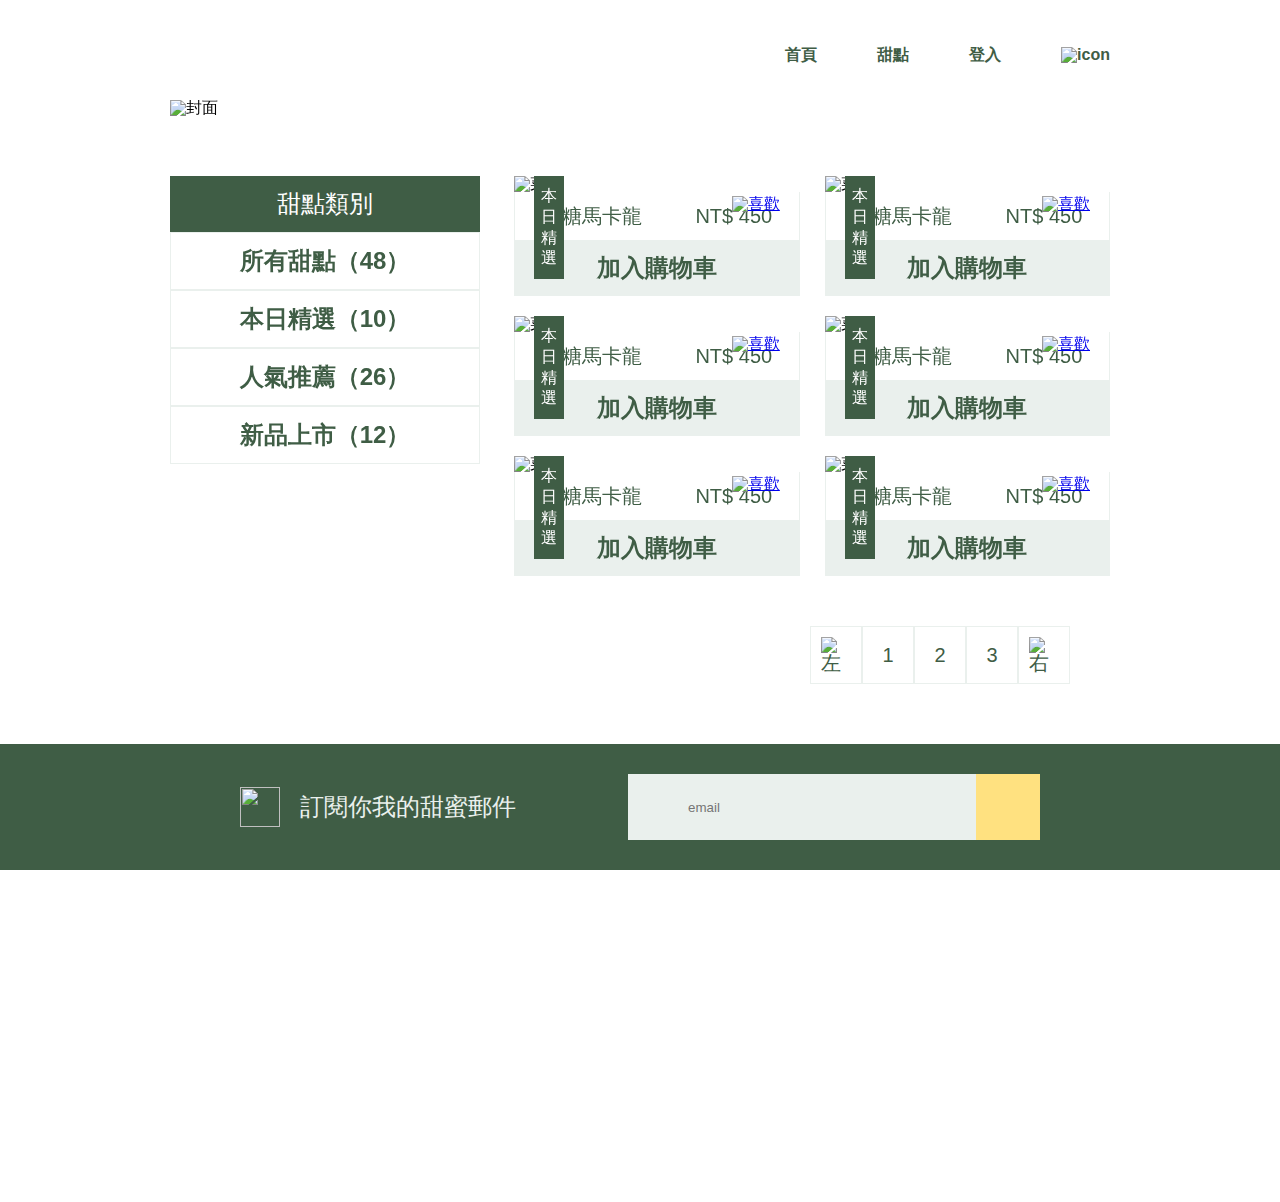
==== index.html @ f2b3f81a "Initial commit" ====
<!DOCTYPE html>
<html lang="en">

<head>
    <meta charset="UTF-8">
    <meta name="viewport" content="width=device-width, initial-scale=1.0">
    <title>Sweetaste</title>
    <link rel="stylesheet" href="css/index/all.css">
</head>

<body>
    <div class="container">
        <header class="header">
            <a href="#" class="burger"></a>
            <a href="#" class="title">
                <h1>Sweetaste</h1>
            </a>
            <ul class="nav">
                <li><a href="#">首頁</a></li>
                <li><a href="#">甜點</a></li>
                <li><a href="#">登入</a></li>
                <li>
                    <a href="#"><img src="https://raw.githubusercontent.com/hexschool/webLayoutTraining1st/143d37deb8a19ecd8eccc806ae26acbb90fe4338/student-week1/shopping_cart.png" alt="icon"></a>
                </li>
            </ul>
        </header>
        <div class="logo" data-aos="fade-right">
            <img src="https://raw.githubusercontent.com/hexschool/webLayoutTraining1st/143d37deb8a19ecd8eccc806ae26acbb90fe4338/student-week1/banner.png" alt="封面">
        </div>
        <div class="content">
            <nav class="shop">
                <h2 class="subnav-title" data-aos="fade-right">
                    甜點類別
                </h2>
                <ul>
                    <li class="subnav" data-aos="flip-left">
                        <a href="#"> 所有甜點（48）</a>
                    </li>
                    <li class="subnav" data-aos="flip-left">
                        <a href="#"> 本日精選（10）</a>
                    </li>
                    <li class="subnav" data-aos="flip-left">
                        <a href="#"> 人氣推薦（26）</a>
                    </li>
                    <li class="subnav" data-aos="flip-left">
                        <a href="#"> 新品上市（12）</a>
                    </li>
                </ul>
            </nav>
            <ul class="main">
                <li data-aos="zoom-in">
                    <div class="label">
                        <p>本日精選</p>
                    </div>
                    <div class="favorite">
                        <a href="#"> <img src="https://github.com/hexschool/webLayoutTraining1st/blob/master/student-week1/favorite_border.png?raw=true" alt="喜歡"></a>
                    </div>
                    <img src="https://raw.githubusercontent.com/hexschool/webLayoutTraining1st/143d37deb8a19ecd8eccc806ae26acbb90fe4338/student-week1/p-1.png" alt="菜單">
                    <div class="cost">
                        <h3>
                            焦糖馬卡龍
                        </h3>
                        <p>
                            NT$ 450
                        </p>
                    </div>
                    <a href="#" class="shopping"> 加入購物車</a>
                </li>
                <li data-aos="zoom-in">
                    <div class="label">
                        <p>本日精選</p>
                    </div>
                    <div class="favorite">
                        <a href="#"> <img src="https://github.com/hexschool/webLayoutTraining1st/blob/master/student-week1/favorite_border.png?raw=true" alt="喜歡"></a>
                    </div>
                    <img src="https://raw.githubusercontent.com/hexschool/webLayoutTraining1st/143d37deb8a19ecd8eccc806ae26acbb90fe4338/student-week1/p-2.png" alt="菜單">
                    <div class="cost">
                        <h3>
                            焦糖馬卡龍
                        </h3>
                        <p>
                            NT$ 450
                        </p>
                    </div>
                    <a href="#" class="shopping"> 加入購物車</a>
                </li>
                <li data-aos="zoom-in">
                    <div class="label">
                        <p>本日精選</p>
                    </div>
                    <div class="favorite">
                        <a href="#"> <img src="https://github.com/hexschool/webLayoutTraining1st/blob/master/student-week1/favorite_border.png?raw=true" alt="喜歡"></a>
                    </div>
                    <img src="https://raw.githubusercontent.com/hexschool/webLayoutTraining1st/143d37deb8a19ecd8eccc806ae26acbb90fe4338/student-week1/p-3.png" alt="菜單">
                    <div class="cost">
                        <h3>
                            焦糖馬卡龍
                        </h3>
                        <p>
                            NT$ 450
                        </p>
                    </div>
                    <a href="#" class="shopping"> 加入購物車</a>
                </li>
                <li data-aos="zoom-in">
                    <div class="label">
                        <p>本日精選</p>
                    </div>
                    <div class="favorite">
                        <a href="#"> <img src="https://github.com/hexschool/webLayoutTraining1st/blob/master/student-week1/favorite_border.png?raw=true" alt="喜歡"></a>
                    </div>
                    <img src="https://raw.githubusercontent.com/hexschool/webLayoutTraining1st/143d37deb8a19ecd8eccc806ae26acbb90fe4338/student-week1/p-4.png" alt="菜單">
                    <div class="cost">
                        <h3>
                            焦糖馬卡龍
                        </h3>
                        <p>
                            NT$ 450
                        </p>
                    </div>
                    <a href="#" class="shopping"> 加入購物車</a>
                </li>
                <li data-aos="zoom-in">
                    <div class="label">
                        <p>本日精選</p>
                    </div>
                    <div class="favorite">
                        <a href="#"> <img src="https://github.com/hexschool/webLayoutTraining1st/blob/master/student-week1/favorite_border.png?raw=true" alt="喜歡"></a>
                    </div>
                    <img src="https://raw.githubusercontent.com/hexschool/webLayoutTraining1st/143d37deb8a19ecd8eccc806ae26acbb90fe4338/student-week1/p-5.png" alt="菜單">
                    <div class="cost">
                        <h3>
                            焦糖馬卡龍
                        </h3>
                        <p>
                            NT$ 450
                        </p>
                    </div>
                    <a href="#" class="shopping"> 加入購物車</a>
                </li>
                <li data-aos="zoom-in">
                    <div class="label">
                        <p>本日精選</p>
                    </div>
                    <div class="favorite">
                        <a href="#"> <img src="https://github.com/hexschool/webLayoutTraining1st/blob/master/student-week1/favorite_border.png?raw=true" alt="喜歡"></a>
                    </div>
                    <img src="https://raw.githubusercontent.com/hexschool/webLayoutTraining1st/143d37deb8a19ecd8eccc806ae26acbb90fe4338/student-week1/p-6.png" alt="菜單">
                    <div class="cost">
                        <h3>
                            焦糖馬卡龍
                        </h3>
                        <p>
                            NT$ 450
                        </p>
                    </div>
                    <a href="#" class="shopping"> 加入購物車</a>
                </li>
            </ul>
        </div>
        <ul class="page">
            <li>
                <a href="#"> <img src="https://raw.githubusercontent.com/hexschool/webLayoutTraining1st/143d37deb8a19ecd8eccc806ae26acbb90fe4338/student-week1/arrow_left.png" alt="左"></a>
            </li>
            <li>
                <a href="#" class="btn"> 1</a>
            </li>
            <li>
                <a href="invoice.html" class="btn"> 2</a>
            </li>
            <li>
                <a href="#" class="btn"> 3</a>
            </li>
            <li>
                <a href="#"> <img src="https://raw.githubusercontent.com/hexschool/webLayoutTraining1st/143d37deb8a19ecd8eccc806ae26acbb90fe4338/student-week1/arrow_right.png" alt="右"></a>
            </li>
        </ul>

    </div>
    <div class="footer" data-aos="fade-right" data-aos-offset="100" data-aos-easing="ease-in-sine">
        <div class="footer-top">
            <div class="top-left">
                <img src="https://raw.githubusercontent.com/hexschool/webLayoutTraining1st/4baf15e7aa2800a1e312de01435b7dbf6f654843/student-week1/logo-light.svg" alt="">
                <h2>訂閱你我的甜蜜郵件</h2>
            </div>
            <div class="top-right">
                <form action="index.html" class="form-container">
                    <img src="https://github.com/hexschool/webLayoutTraining1st/blob/master/student-week1/mail-24px.png?raw=true" alt="" class="footer-icon">
                    <input type="email" name="email" placeholder="email" class="footer-input">
                    <button type="submit" class="footer-button">
                        <img src="https://github.com/hexschool/webLayoutTraining1st/blob/master/student-week1/arrow_forward-24px.png?raw=true"
                            alt="">
                    </button>
                </form>
            </div>
        </div>
    </div>
    <div class="footer-bottom-bg" data-aos="fade-right" data-aos-offset="100" data-aos-easing="ease-in-sine">
        <div class="footer-bottom">
            <div class="footer-main">
                <div class="main-left">
                    <img src="https://raw.githubusercontent.com/hexschool/webLayoutTraining1st/4baf15e7aa2800a1e312de01435b7dbf6f654843/student-week1/logotype-lg-dark.svg" alt="">
                    <p>
                        07-1234-5678<br>sweetaste@email.com<br>800 高雄市新興區幸福路 520 號
                    </p>
                </div>
                <div class="main-right">
                    <p>
                        今天是個——
                    </p>
                    <p class="font-farme">
                        吃甜點的好日子。
                    </p>
                </div>
            </div>
            <div class="main-bottom">
                <div class="bottom-img">
                    <a href="#"><img src="https://raw.githubusercontent.com/hexschool/webLayoutTraining1st/4baf15e7aa2800a1e312de01435b7dbf6f654843/student-week1/ic-line%40.svg" alt="">
                    </a>
                    <a href="#"><img src="https://raw.githubusercontent.com/hexschool/webLayoutTraining1st/4baf15e7aa2800a1e312de01435b7dbf6f654843/student-week1/ic-facebook.svg" alt="">
                    </a>
                </div>
                <p>
                    © 2018 Sweetaste* All Rights Reserved
                </p>
            </div>
        </div>
    </div>
    <link rel="stylesheet" href="https://unpkg.com/aos@next/dist/aos.css" />
    <script src="https://unpkg.com/aos@next/dist/aos.js"></script>
    <script>
        AOS.init();
    </script>
</body>

</html>
---- css/index/all.css ----
html,
body,
div,
span,
applet,
object,
iframe,
h1,
h2,
h3,
h4,
h5,
h6,
p,
blockquote,
pre,
a,
abbr,
acronym,
address,
big,
cite,
code,
del,
dfn,
em,
img,
ins,
kbd,
q,
s,
samp,
small,
strike,
strong,
sub,
sup,
tt,
var,
b,
u,
i,
center,
dl,
dt,
dd,
ol,
ul,
li,
fieldset,
form,
label,
legend,
table,
caption,
tbody,
tfoot,
thead,
tr,
th,
td,
article,
aside,
canvas,
details,
embed,
figure,
figcaption,
footer,
header,
hgroup,
menu,
nav,
output,
ruby,
section,
summary,
time,
mark,
audio,
video {
  margin: 0;
  padding: 0;
  border: 0;
  font-size: 100%;
  font: inherit;
  vertical-align: baseline;
}

/* HTML5 display-role reset for older browsers */
article,
aside,
details,
figcaption,
figure,
footer,
header,
hgroup,
menu,
nav,
section {
  display: block;
}

body {
  line-height: 1;
}

ol,
ul {
  list-style: none;
}

blockquote,
q {
  quotes: none;
}

blockquote:before,
blockquote:after,
q:before,
q:after {
  content: "";
  content: none;
}

table {
  border-collapse: collapse;
  border-spacing: 0;
}

img {
  display: block;
  max-width: 100%;
  height: auto;
}

body {
  font-family: PingFangTC-Semibold, arial, sans-serif;
}

.container {
  max-width: 940px;
  margin: 0 auto;
}

.burger {
  display: none;
  background-image: url("https://raw.githubusercontent.com/hexschool/webLayoutTraining1st/master/student-week1/dehaze-24px.png");
  padding: 25px;
  background-position: center center;
  background-repeat: no-repeat;
}

.header {
  display: flex;
  align-items: center;
  justify-content: space-between;
  margin-top: 30px;
  margin-bottom: 30px;
}
.header h1 {
  padding-top: 20px;
}

.title {
  display: block;
  background-image: url("https://raw.githubusercontent.com/hexschool/webLayoutTraining1st/master/student-week1/logo-all-dark.svg");
  width: 220px;
  height: 40px;
  background-repeat: no-repeat;
  text-indent: 101%;
  overflow: hidden;
  white-space: nowrap;
}

.nav {
  display: flex;
  padding-top: 10px;
}
.nav a {
  text-decoration: none;
  color: #3F5D45;
  font-size: 16px;
  font-weight: bold;
  padding: 10px 0;
}
.nav a:hover {
  color: #3f5d4563;
}
.nav li {
  margin-right: 60px;
}
.nav li:last-child {
  margin-right: 0;
}

@media (max-width: 768px) {
  .container {
    max-width: 700px;
  }

  .header a h1,
.nav li:nth-child(1),
.nav li:nth-child(2),
.nav li:nth-child(3) {
    display: none;
  }

  .nav li:last-child {
    width: 100%;
  }

  .header {
    justify-content: space-around;
  }

  .title {
    background-image: url(https://raw.githubusercontent.com/hexschool/webLayoutTraining1st/master/student-week1/logotype-sm-dark.svg);
    background-position: top center;
    width: 500px;
    height: 20px;
  }

  .burger {
    display: block;
  }
}
.logo {
  margin-bottom: 60px;
}

.content {
  display: flex;
  justify-content: space-between;
  margin-bottom: 30px;
}

.shop {
  width: 33%;
}

.subnav {
  max-width: 100%;
  font-size: 24px;
  text-align: center;
  border: 1px solid #EAF0ED;
}
.subnav :hover {
  background-color: #EAF0ED;
}
.subnav a {
  color: #3F5D45;
  text-decoration: none;
  font-weight: bold;
  display: block;
  padding: 16px 0 16px 0;
}

.subnav-title {
  background-color: #3F5D45;
  color: #fff;
  display: flex;
  justify-content: center;
  align-items: center;
  font-size: 24px;
  padding: 16px;
}

.main {
  display: flex;
  flex-wrap: wrap;
  justify-content: flex-end;
  width: 66%;
}
.main li {
  margin-bottom: 20px;
  position: relative;
  width: 46%;
  margin-left: 4%;
}

.label {
  position: absolute;
  top: 0;
  left: 20px;
  padding: 10px 0;
  background: #3F5D45;
  color: #fff;
  width: 30px;
  font-size: 16px;
  line-height: 1.3;
  text-align: center;
}

.favorite {
  position: absolute;
  right: 20px;
  top: 20px;
}
.favorite img:hover {
  background-image: url(https://imagizer.imageshack.com/img924/3998/ywcZU9.png);
}

.cost {
  display: flex;
  justify-content: space-around;
  padding: 14px 0;
  border-right: #EAF0ED 1px solid;
  border-left: #EAF0ED 1px solid;
  font-size: 20px;
  color: #3F5D45;
}

.shopping {
  text-align: center;
  font-weight: bolder;
  font-size: 24px;
  background-color: #EAF0ED;
  padding: 16px 0;
  text-decoration: none;
  color: #3F5D45;
  display: block;
}

.page {
  display: flex;
  justify-content: flex-end;
  margin: 0 40px 60px 0;
}
.page li {
  width: 50px;
  border: 1px solid #EAF0ED;
  display: flex;
  justify-content: center;
  align-items: center;
}
.page a {
  text-decoration: none;
  font-size: 20px;
  color: #3F5D45;
  padding: 10px;
}

.btn:hover {
  background-color: #3F5D45;
  color: #fff;
  padding: 12px 20px;
}

@media (max-width: 768px) {
  .logo {
    min-width: 75%;
    margin-bottom: 0;
  }

  .content {
    flex-direction: column;
  }

  .shop,
.subnav {
    min-width: 100%;
    margin: 0;
  }

  .shop {
    margin-bottom: 30px;
  }

  .main {
    max-width: 720px;
    margin: 0 auto;
    flex-direction: column;
  }
  .main li {
    width: 90%;
    margin: 0 auto 30px;
    display: flex;
    flex-direction: column;
  }

  .page {
    justify-content: center;
    margin: 0 auto 30px;
  }
  .page li {
    width: 60px;
  }
}
.footer {
  background: #3F5D45;
}

.footer-top {
  display: flex;
  justify-content: space-between;
  align-items: center;
  padding: 30px 0;
  max-width: 800px;
  margin: 0 auto;
}

.top-left {
  display: flex;
  align-items: center;
}
.top-left img {
  width: 40px;
  height: 40px;
  margin-right: 20px;
}
.top-left h2 {
  color: #EAF0ED;
  font-size: 24px;
}

form {
  display: flex;
  position: relative;
}

.form-container {
  position: relative;
}

.footer-icon {
  position: absolute;
  top: 20px;
  left: 20px;
  display: block;
}

.footer-input {
  width: 350px;
  height: 64px;
  padding-left: 60px;
  background-color: #EAF0ED;
  border: none;
}

.footer-header.header {
  position: absolute;
  top: 25px;
  left: 25px;
}

.footer-button {
  background: #FFE180;
  width: 64px;
  height: 66px;
  position: absolute;
  right: 0px;
  border: none;
}
.footer-button img {
  position: absolute;
  left: 20px;
  bottom: 20px;
}

.footer-bottom-bg {
  background-color: #EAF0ED;
}

.footer-bottom {
  margin: 0 auto;
  max-width: 800px;
}

.footer-main {
  display: flex;
  justify-content: space-between;
  align-items: center;
  padding: 30px 0;
}

.main-right {
  writing-mode: vertical-rl;
  color: #3F5D45;
  font-size: 24px;
  line-height: 1.5;
  font-weight: 900;
}

.font-farme {
  margin-top: 8px;
}

.main-left img {
  width: 170px;
  height: 25px;
  margin-bottom: 110px;
}
.main-left p {
  line-height: 1.5;
  font-size: 16px;
  color: #3F5D45;
}

.main-bottom {
  padding-bottom: 30px;
  display: flex;
  justify-content: space-between;
  align-items: center;
}
.main-bottom img {
  display: inline-block;
  width: 32px;
  height: 32px;
  margin-right: 8px;
}
.main-bottom a {
  text-decoration: none;
}
.main-bottom p {
  color: #3F5D45;
  font-size: 16px;
}

@media (max-width: 768px) {
  .footer-bottom {
    max-width: 60%;
  }

  .footer-top {
    flex-direction: column;
  }

  .top-left {
    margin-bottom: 30px;
  }

  .main-right {
    display: none;
  }

  .main-left img {
    margin-bottom: 40px;
  }

  .main-bottom {
    flex-direction: column;
    align-items: start;
  }

  .bottom-img {
    margin-bottom: 20px;
  }
}
@media (max-width: 400px) {
  input {
    width: 100%;
  }
}
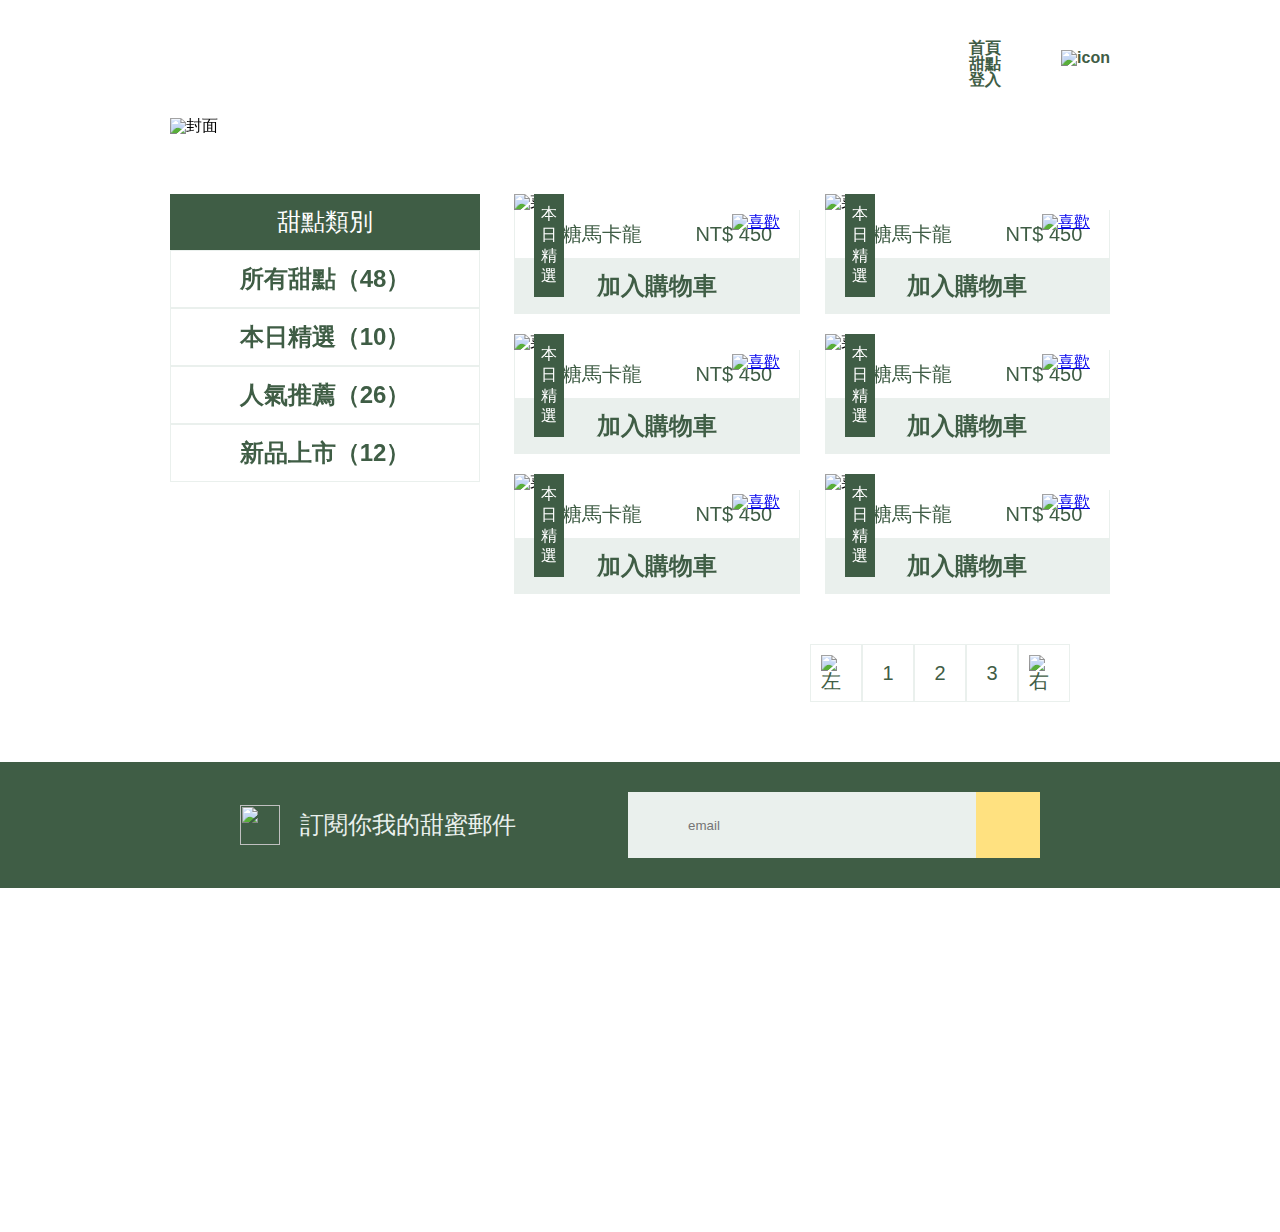
==== commit 476df25e: "Update index.html" ====
--- a/index.html
+++ b/index.html
@@ -6,23 +6,26 @@
     <meta name="viewport" content="width=device-width, initial-scale=1.0">
     <title>Sweetaste</title>
     <link rel="stylesheet" href="css/index/all.css">
+    <script src="js/jquery-3.5.1.min.js"></script>
+    <script src="js/index.js"></script>
 </head>
 
 <body>
     <div class="container">
         <header class="header">
-            <a href="#" class="burger"></a>
+            <button class="burger"></button>
             <a href="#" class="title">
                 <h1>Sweetaste</h1>
             </a>
-            <ul class="nav">
-                <li><a href="#">首頁</a></li>
-                <li><a href="#">甜點</a></li>
-                <li><a href="#">登入</a></li>
-                <li>
-                    <a href="#"><img src="https://raw.githubusercontent.com/hexschool/webLayoutTraining1st/143d37deb8a19ecd8eccc806ae26acbb90fe4338/student-week1/shopping_cart.png" alt="icon"></a>
-                </li>
-            </ul>
+            <div class="nav">
+                <ul>
+                    <li><a href="#">首頁</a></li>
+                    <li><a href="#">甜點</a></li>
+                    <li><a href="#">登入</a></li>
+                </ul>
+                <a href="#"><img src="https://raw.githubusercontent.com/hexschool/webLayoutTraining1st/143d37deb8a19ecd8eccc806ae26acbb90fe4338/student-week1/shopping_cart.png" alt="icon"></a>
+            </div>
+
         </header>
         <div class="logo" data-aos="fade-right">
             <img src="https://raw.githubusercontent.com/hexschool/webLayoutTraining1st/143d37deb8a19ecd8eccc806ae26acbb90fe4338/student-week1/banner.png" alt="封面">
@@ -204,14 +207,7 @@
                         07-1234-5678<br>sweetaste@email.com<br>800 高雄市新興區幸福路 520 號
                     </p>
                 </div>
-                <div class="main-right">
-                    <p>
-                        今天是個——
-                    </p>
-                    <p class="font-farme">
-                        吃甜點的好日子。
-                    </p>
-                </div>
+                <img src="images/slogan.png" alt="" class="main-right">
             </div>
             <div class="main-bottom">
                 <div class="bottom-img">
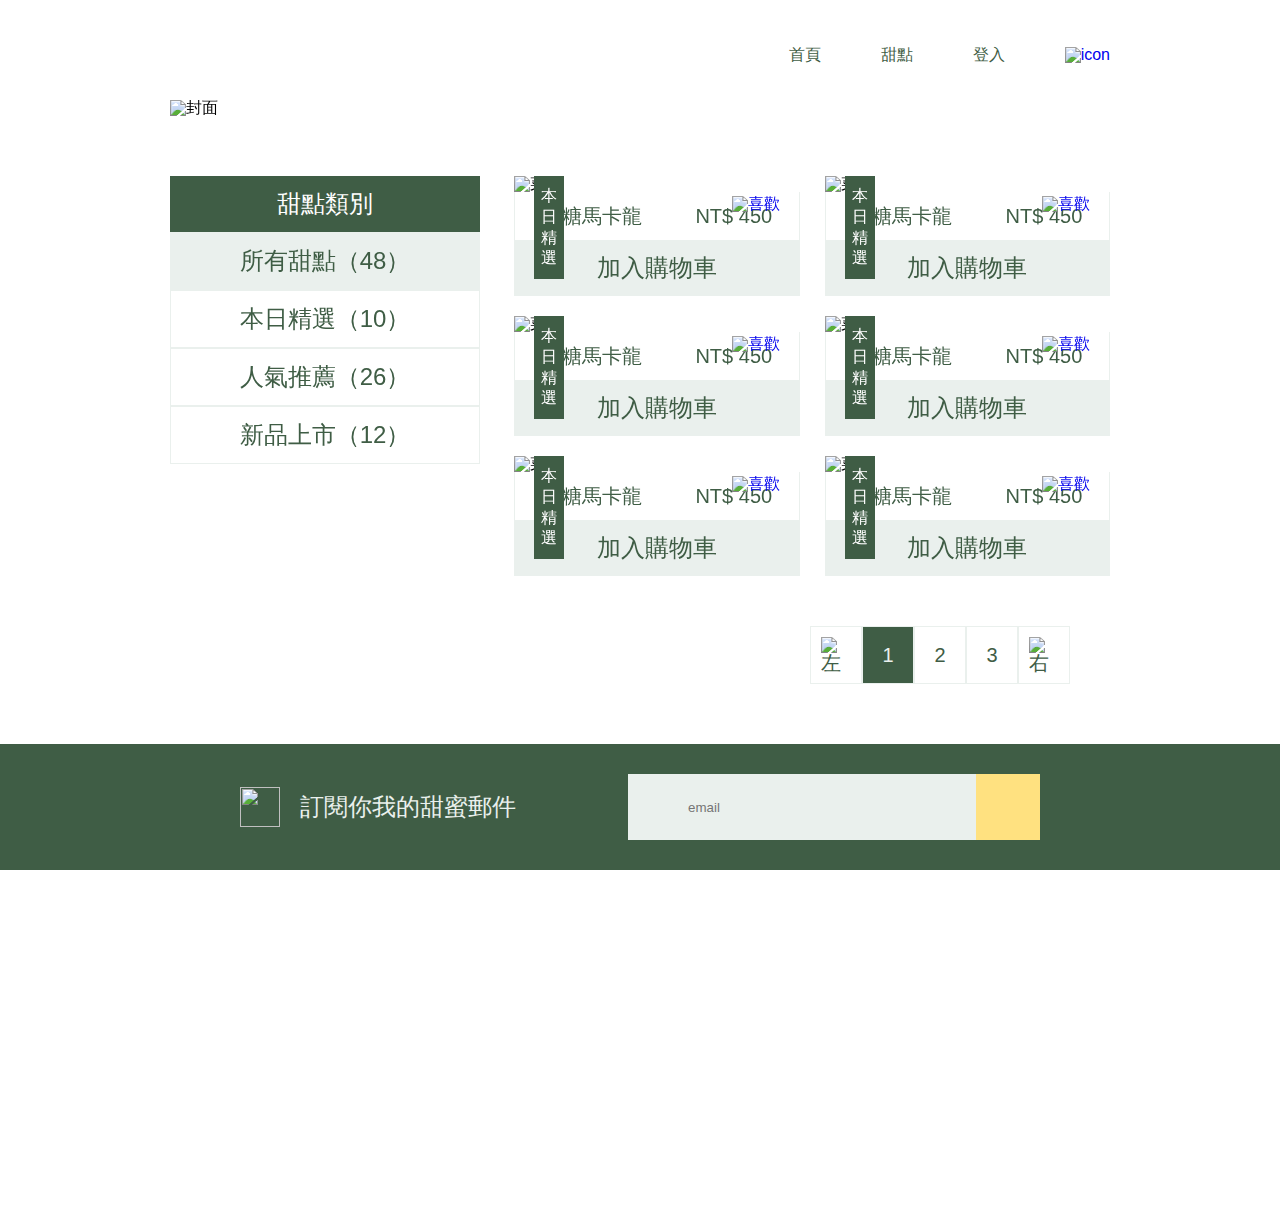
==== commit 8508aa0f: "Update index.html" ====
--- a/index.html
+++ b/index.html
@@ -166,7 +166,7 @@
                 <a href="#"> <img src="https://raw.githubusercontent.com/hexschool/webLayoutTraining1st/143d37deb8a19ecd8eccc806ae26acbb90fe4338/student-week1/arrow_left.png" alt="左"></a>
             </li>
             <li>
-                <a href="#" class="btn"> 1</a>
+                <a href="#"> 1</a>
             </li>
             <li>
                 <a href="invoice.html" class="btn"> 2</a>
--- a/css/index/all.css
+++ b/css/index/all.css
@@ -135,32 +135,67 @@
   height: auto;
 }
 
+a {
+  text-decoration: none;
+}
+
 body {
-  font-family: PingFangTC-Semibold, arial, sans-serif;
+  font-family: "PingFang TC", Semibold, arial, sans-serif;
 }
 
 .container {
   max-width: 940px;
   margin: 0 auto;
 }
+@media (max-width: 768px) {
+  .container {
+    max-width: 740px;
+  }
+}
+@media (max-width: 414px) {
+  .container {
+    max-width: 400px;
+  }
+}
 
 .burger {
   display: none;
+  border: none;
+  background: transparent;
+  cursor: pointer;
   background-image: url("https://raw.githubusercontent.com/hexschool/webLayoutTraining1st/master/student-week1/dehaze-24px.png");
   padding: 25px;
   background-position: center center;
   background-repeat: no-repeat;
 }
+@media (max-width: 768px) {
+  .burger {
+    display: block;
+  }
+  .burger :focus {
+    outline: 0;
+  }
+}
 
 .header {
   display: flex;
   align-items: center;
   justify-content: space-between;
-  margin-top: 30px;
-  margin-bottom: 30px;
+  position: relative;
+  margin: 30px auto;
+}
+@media (max-width: 768px) {
+  .header {
+    width: 90%;
+  }
 }
 .header h1 {
   padding-top: 20px;
+}
+@media (max-width: 768px) {
+  .header h1 {
+    display: none;
+  }
 }
 
 .title {
@@ -173,59 +208,69 @@
   overflow: hidden;
   white-space: nowrap;
 }
-
-.nav {
-  display: flex;
-  padding-top: 10px;
-}
-.nav a {
-  text-decoration: none;
-  color: #3F5D45;
-  font-size: 16px;
-  font-weight: bold;
-  padding: 10px 0;
-}
-.nav a:hover {
-  color: #3f5d4563;
-}
-.nav li {
-  margin-right: 60px;
-}
-.nav li:last-child {
-  margin-right: 0;
-}
-
-@media (max-width: 768px) {
-  .container {
-    max-width: 700px;
-  }
-
-  .header a h1,
-.nav li:nth-child(1),
-.nav li:nth-child(2),
-.nav li:nth-child(3) {
-    display: none;
-  }
-
-  .nav li:last-child {
-    width: 100%;
-  }
-
-  .header {
-    justify-content: space-around;
-  }
-
+@media (max-width: 768px) {
   .title {
     background-image: url(https://raw.githubusercontent.com/hexschool/webLayoutTraining1st/master/student-week1/logotype-sm-dark.svg);
     background-position: top center;
     width: 500px;
     height: 20px;
   }
-
-  .burger {
-    display: block;
-  }
-}
+}
+
+.nav {
+  display: flex;
+  align-items: center;
+  padding-top: 10px;
+}
+.nav .active {
+  max-height: 200px;
+}
+.nav ul {
+  display: flex;
+}
+@media (max-width: 768px) {
+  .nav ul {
+    position: absolute;
+    left: 0;
+    top: 100%;
+    width: 100%;
+    transition: all 0.8s;
+    overflow: hidden;
+    background: white;
+    flex-direction: column;
+  }
+}
+.nav ul li {
+  margin-right: 60px;
+  display: flex;
+  align-items: center;
+  max-height: 0px;
+}
+@media (max-width: 768px) {
+  .nav ul li {
+    width: 100%;
+  }
+  .nav ul li :hover {
+    background-color: #EAF0ED;
+  }
+}
+.nav ul li a {
+  text-decoration: none;
+  padding: 10px 0;
+  color: #3F5D45;
+  font-size: 16px;
+  padding: 20px 0;
+}
+@media (max-width: 768px) {
+  .nav ul li a {
+    padding: 10px 0;
+    text-align: center;
+  }
+}
+.nav ul li a:hover {
+  color: #3f5d4563;
+}
+
 .logo {
   margin-bottom: 60px;
 }
@@ -238,6 +283,9 @@
 
 .shop {
   width: 33%;
+}
+.shop li:nth-child(1) {
+  background-color: #EAF0ED;
 }
 
 .subnav {
@@ -246,13 +294,12 @@
   text-align: center;
   border: 1px solid #EAF0ED;
 }
-.subnav :hover {
+.subnav:hover {
   background-color: #EAF0ED;
 }
 .subnav a {
   color: #3F5D45;
   text-decoration: none;
-  font-weight: bold;
   display: block;
   padding: 16px 0 16px 0;
 }
@@ -311,10 +358,12 @@
   font-size: 20px;
   color: #3F5D45;
 }
+.cost h3 {
+  font-family: "Times New Roman", Times, serif;
+}
 
 .shopping {
   text-align: center;
-  font-weight: bolder;
   font-size: 24px;
   background-color: #EAF0ED;
   padding: 16px 0;
@@ -322,6 +371,10 @@
   color: #3F5D45;
   display: block;
 }
+.shopping:hover {
+  background-color: #3F5D45;
+  color: #EAF0ED;
+}
 
 .page {
   display: flex;
@@ -334,6 +387,15 @@
   display: flex;
   justify-content: center;
   align-items: center;
+}
+.page li:nth-child(2) {
+  background-color: #3F5D45;
+}
+.page li:nth-child(2) a {
+  color: #EAF0ED;
+}
+.page li:nth-child(1):hover, .page li:last-child:hover {
+  background-color: #EAF0ED;
 }
 .page a {
   text-decoration: none;
@@ -387,6 +449,10 @@
   .page li {
     width: 60px;
   }
+
+  .btn:hover {
+    padding: 12px 25px;
+  }
 }
 .footer {
   background: #3F5D45;
@@ -411,17 +477,14 @@
   margin-right: 20px;
 }
 .top-left h2 {
+  font-family: Helvetica Neue;
   color: #EAF0ED;
   font-size: 24px;
 }
 
-form {
-  display: flex;
-  position: relative;
-}
-
 .form-container {
   position: relative;
+  display: flex;
 }
 
 .footer-icon {
@@ -475,14 +538,6 @@
   padding: 30px 0;
 }
 
-.main-right {
-  writing-mode: vertical-rl;
-  color: #3F5D45;
-  font-size: 24px;
-  line-height: 1.5;
-  font-weight: 900;
-}
-
 .font-farme {
   margin-top: 8px;
 }
@@ -493,6 +548,7 @@
   margin-bottom: 110px;
 }
 .main-left p {
+  font-family: Helvetica Neue;
   line-height: 1.5;
   font-size: 16px;
   color: #3F5D45;
@@ -514,11 +570,16 @@
   text-decoration: none;
 }
 .main-bottom p {
+  font-family: Times;
   color: #3F5D45;
   font-size: 16px;
 }
 
 @media (max-width: 768px) {
+  .form-container {
+    width: 100%;
+  }
+
   .footer-bottom {
     max-width: 60%;
   }
@@ -548,8 +609,17 @@
     margin-bottom: 20px;
   }
 }
-@media (max-width: 400px) {
+@media (max-width: 414px) {
   input {
     width: 100%;
   }
+
+  .top-right {
+    width: 90%;
+  }
+
+  .footer-bottom {
+    max-width: 90%;
+    margin-left: 5%;
+  }
 }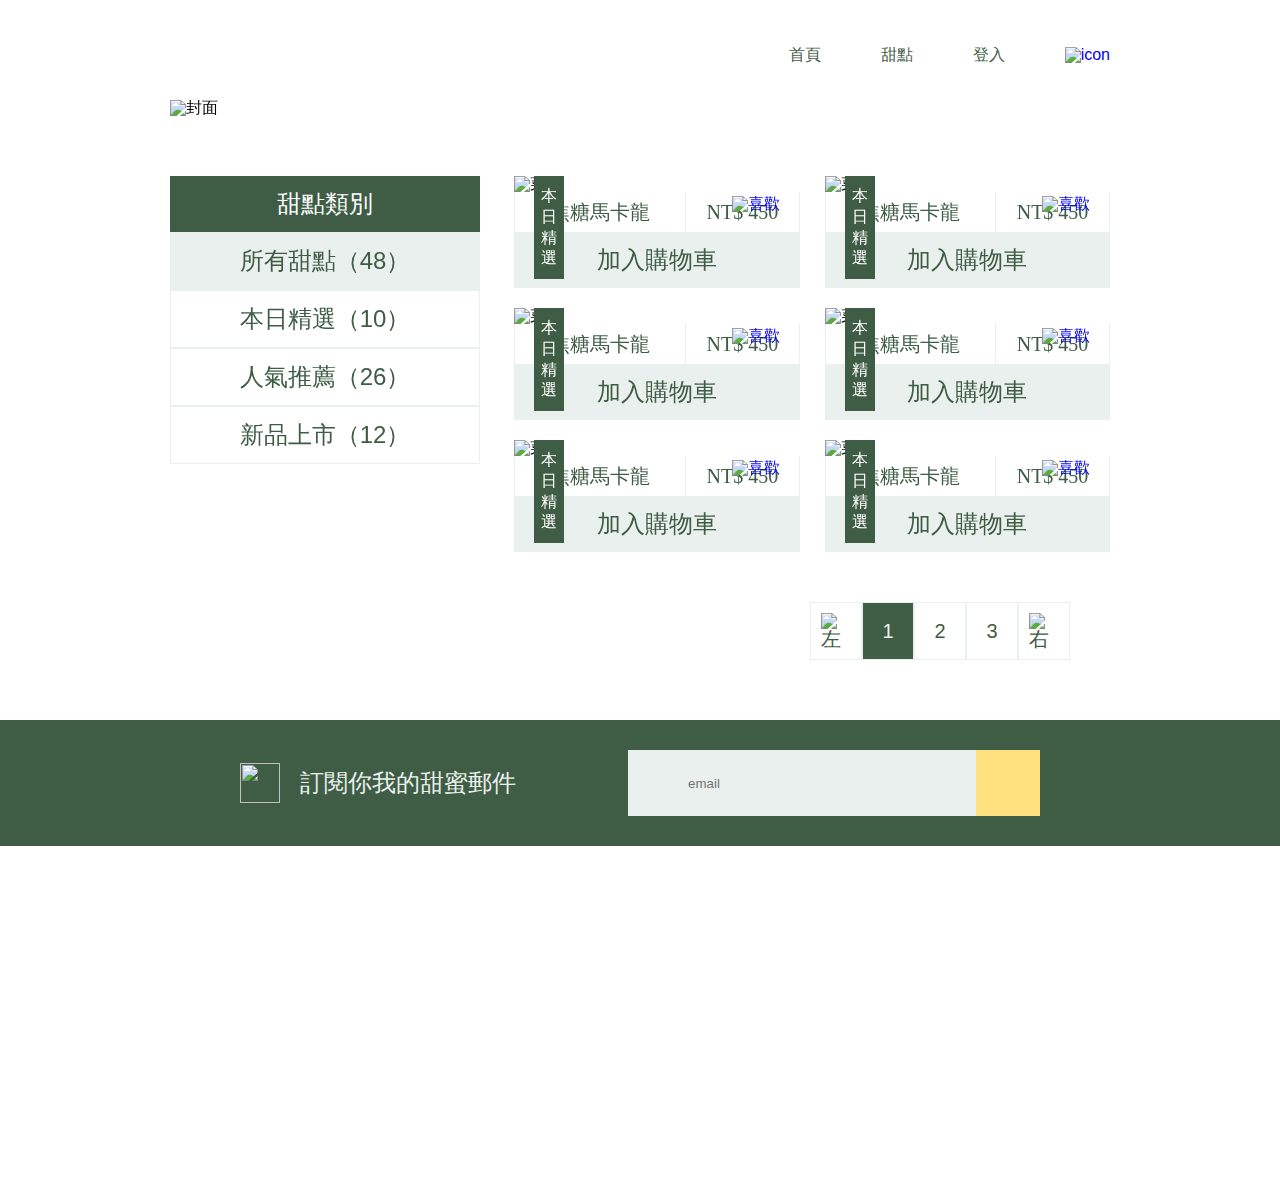
==== commit 3a5807c3: "Update index.html" ====
--- a/index.html
+++ b/index.html
@@ -67,7 +67,7 @@
                             NT$ 450
                         </p>
                     </div>
-                    <a href="#" class="shopping"> 加入購物車</a>
+                    <a href="invoice.html" class="shopping"> 加入購物車</a>
                 </li>
                 <li data-aos="zoom-in">
                     <div class="label">
@@ -85,7 +85,7 @@
                             NT$ 450
                         </p>
                     </div>
-                    <a href="#" class="shopping"> 加入購物車</a>
+                    <a href="invoice.html" class="shopping"> 加入購物車</a>
                 </li>
                 <li data-aos="zoom-in">
                     <div class="label">
@@ -103,7 +103,7 @@
                             NT$ 450
                         </p>
                     </div>
-                    <a href="#" class="shopping"> 加入購物車</a>
+                    <a href="invoice.html" class="shopping"> 加入購物車</a>
                 </li>
                 <li data-aos="zoom-in">
                     <div class="label">
@@ -121,7 +121,7 @@
                             NT$ 450
                         </p>
                     </div>
-                    <a href="#" class="shopping"> 加入購物車</a>
+                    <a href="invoice.html" class="shopping"> 加入購物車</a>
                 </li>
                 <li data-aos="zoom-in">
                     <div class="label">
@@ -139,7 +139,7 @@
                             NT$ 450
                         </p>
                     </div>
-                    <a href="#" class="shopping"> 加入購物車</a>
+                    <a href="invoice.html" class="shopping"> 加入購物車</a>
                 </li>
                 <li data-aos="zoom-in">
                     <div class="label">
@@ -157,7 +157,7 @@
                             NT$ 450
                         </p>
                     </div>
-                    <a href="#" class="shopping"> 加入購物車</a>
+                    <a href="invoice.html" class="shopping"> 加入購物車</a>
                 </li>
             </ul>
         </div>
@@ -169,7 +169,7 @@
                 <a href="#"> 1</a>
             </li>
             <li>
-                <a href="invoice.html" class="btn"> 2</a>
+                <a href="#" class="btn"> 2</a>
             </li>
             <li>
                 <a href="#" class="btn"> 3</a>
--- a/css/index/all.css
+++ b/css/index/all.css
@@ -352,14 +352,20 @@
 .cost {
   display: flex;
   justify-content: space-around;
-  padding: 14px 0;
-  border-right: #EAF0ED 1px solid;
   border-left: #EAF0ED 1px solid;
   font-size: 20px;
   color: #3F5D45;
 }
-.cost h3 {
+.cost h3,
+.cost p {
   font-family: "Times New Roman", Times, serif;
+  width: 60%;
+  border-right: 1px solid #EAF0ED;
+  text-align: center;
+  padding: 10px 0;
+}
+.cost p {
+  width: 40%;
 }
 
 .shopping {
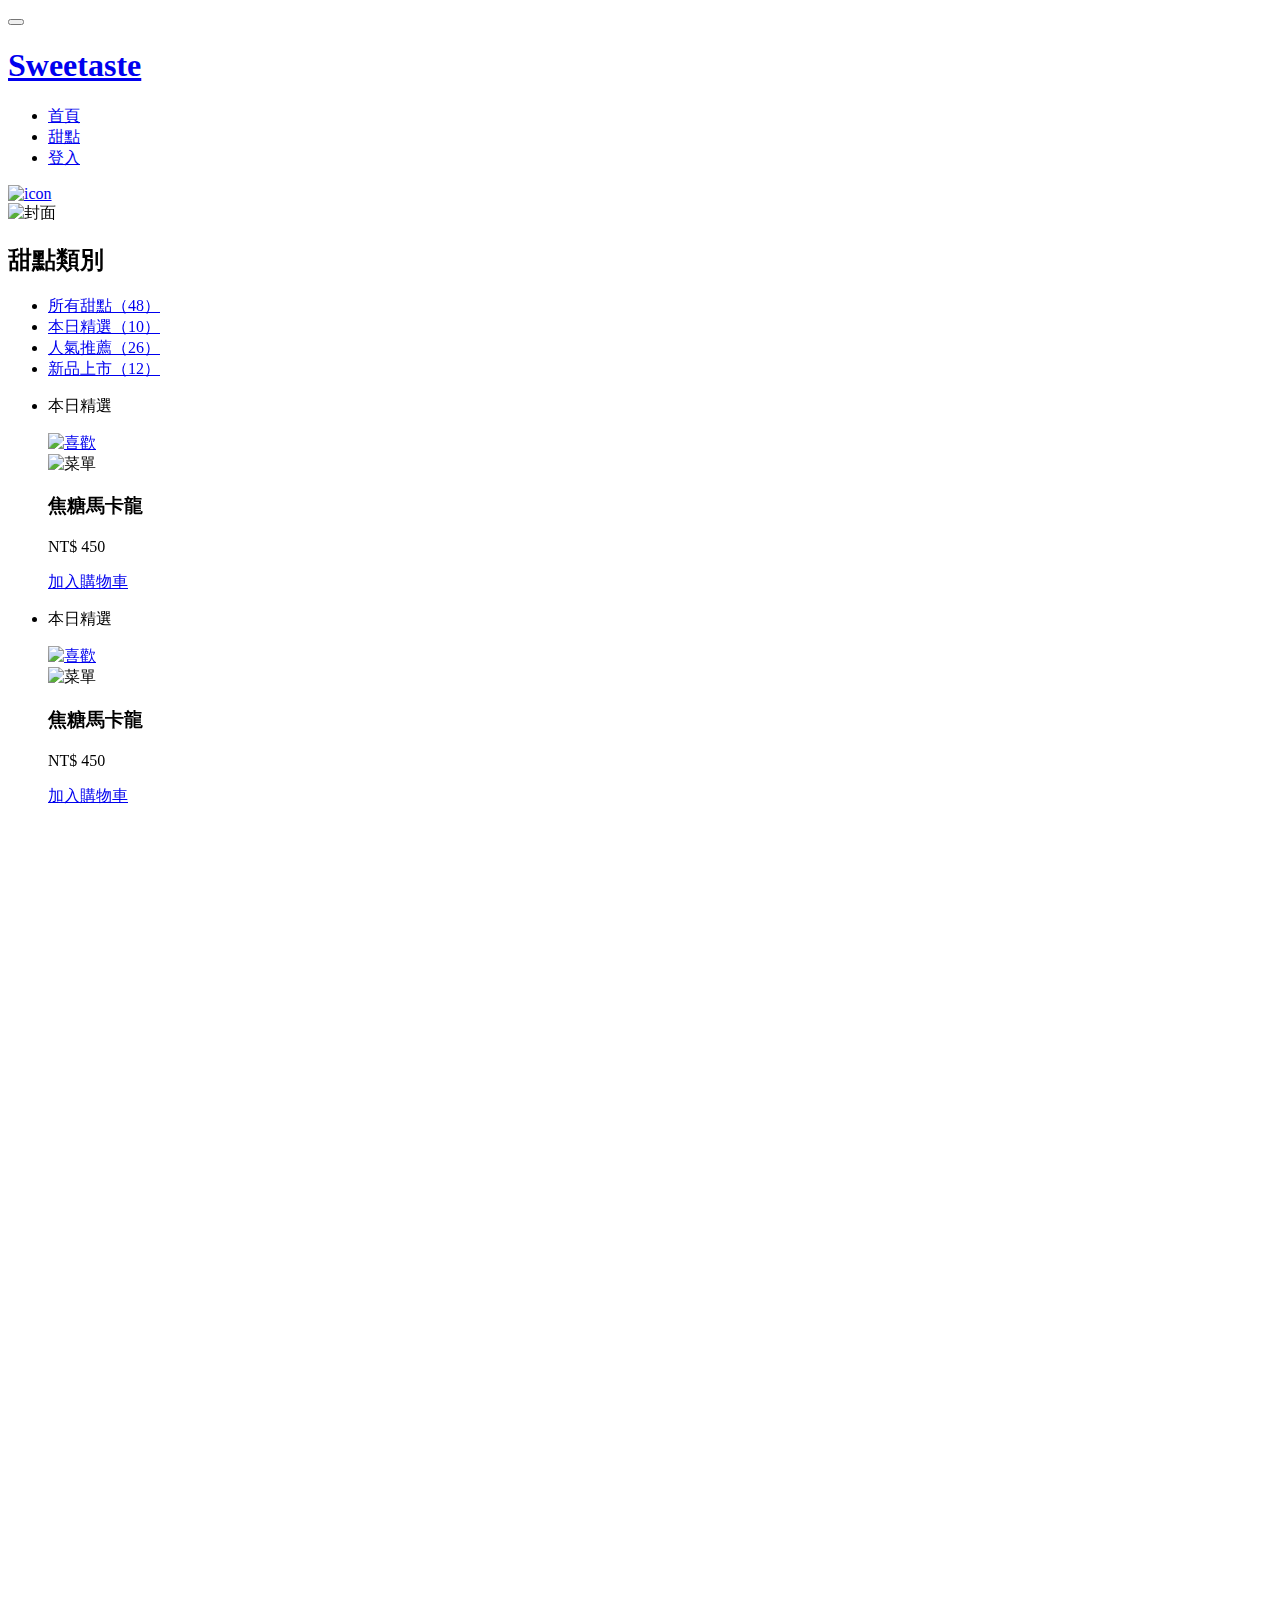
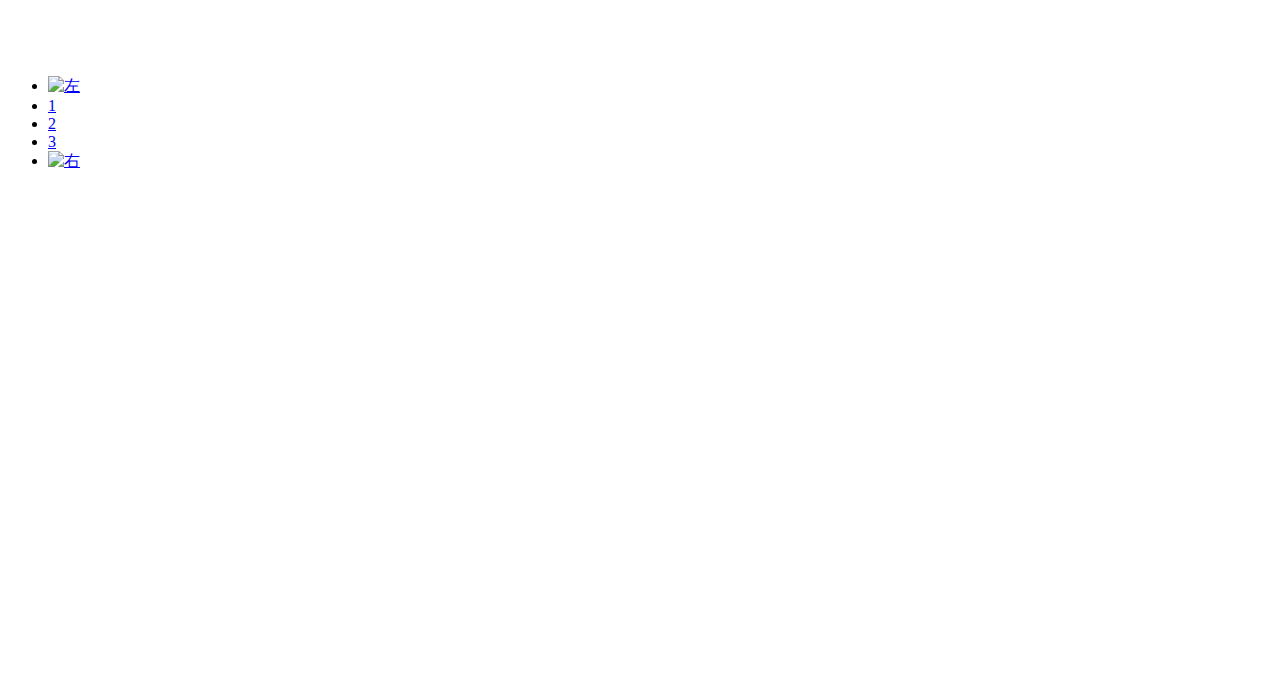
==== commit f11703c8: "Update index.html" ====
--- a/index.html
+++ b/index.html
@@ -5,7 +5,7 @@
     <meta charset="UTF-8">
     <meta name="viewport" content="width=device-width, initial-scale=1.0">
     <title>Sweetaste</title>
-    <link rel="stylesheet" href="css/index/all.css">
+    <link rel="stylesheet" href="css/all.css">
     <script src="js/jquery-3.5.1.min.js"></script>
     <script src="js/index.js"></script>
 </head>
@@ -50,7 +50,7 @@
                     </li>
                 </ul>
             </nav>
-            <ul class="main">
+            <ul class="menu">
                 <li data-aos="zoom-in">
                     <div class="label">
                         <p>本日精選</p>
@@ -169,10 +169,10 @@
                 <a href="#"> 1</a>
             </li>
             <li>
-                <a href="#" class="btn"> 2</a>
-            </li>
-            <li>
-                <a href="#" class="btn"> 3</a>
+                <a href="#" class="btn-index"> 2</a>
+            </li>
+            <li>
+                <a href="#" class="btn-index"> 3</a>
             </li>
             <li>
                 <a href="#"> <img src="https://raw.githubusercontent.com/hexschool/webLayoutTraining1st/143d37deb8a19ecd8eccc806ae26acbb90fe4338/student-week1/arrow_right.png" alt="右"></a>
